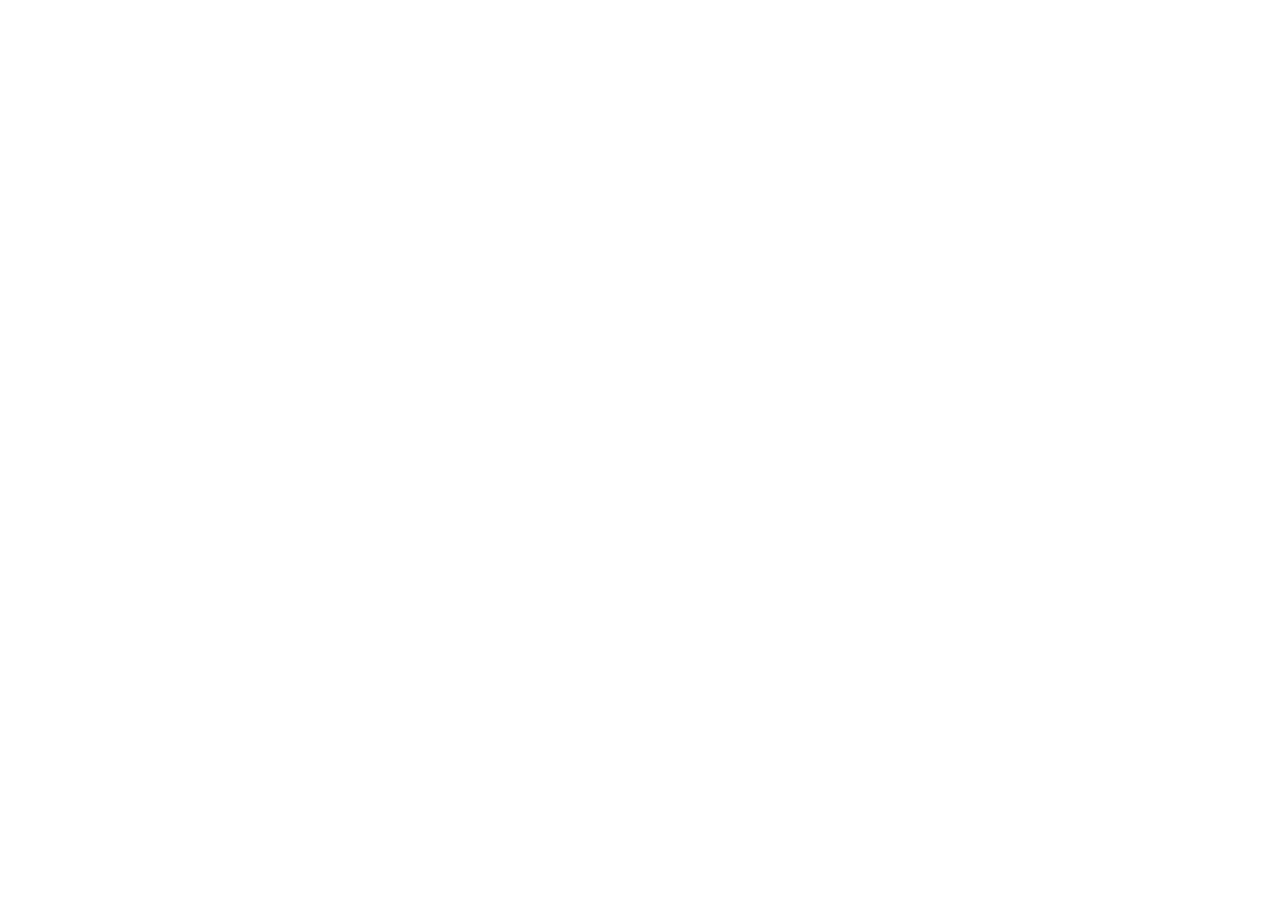
==== index.html @ dcb8f015 "Add files via upload" ====
<!DOCTYPE html>
<html lang="en">
<head>
    <meta charset="UTF-8">
    <meta name="viewport" content="width=device-width, initial-scale=1.0">
    <meta http-equiv="refresh" content="0; url=https://daniil-sas.github.io/todo-list/markup/index.html">
    <title>Document</title>
</head>
</html>
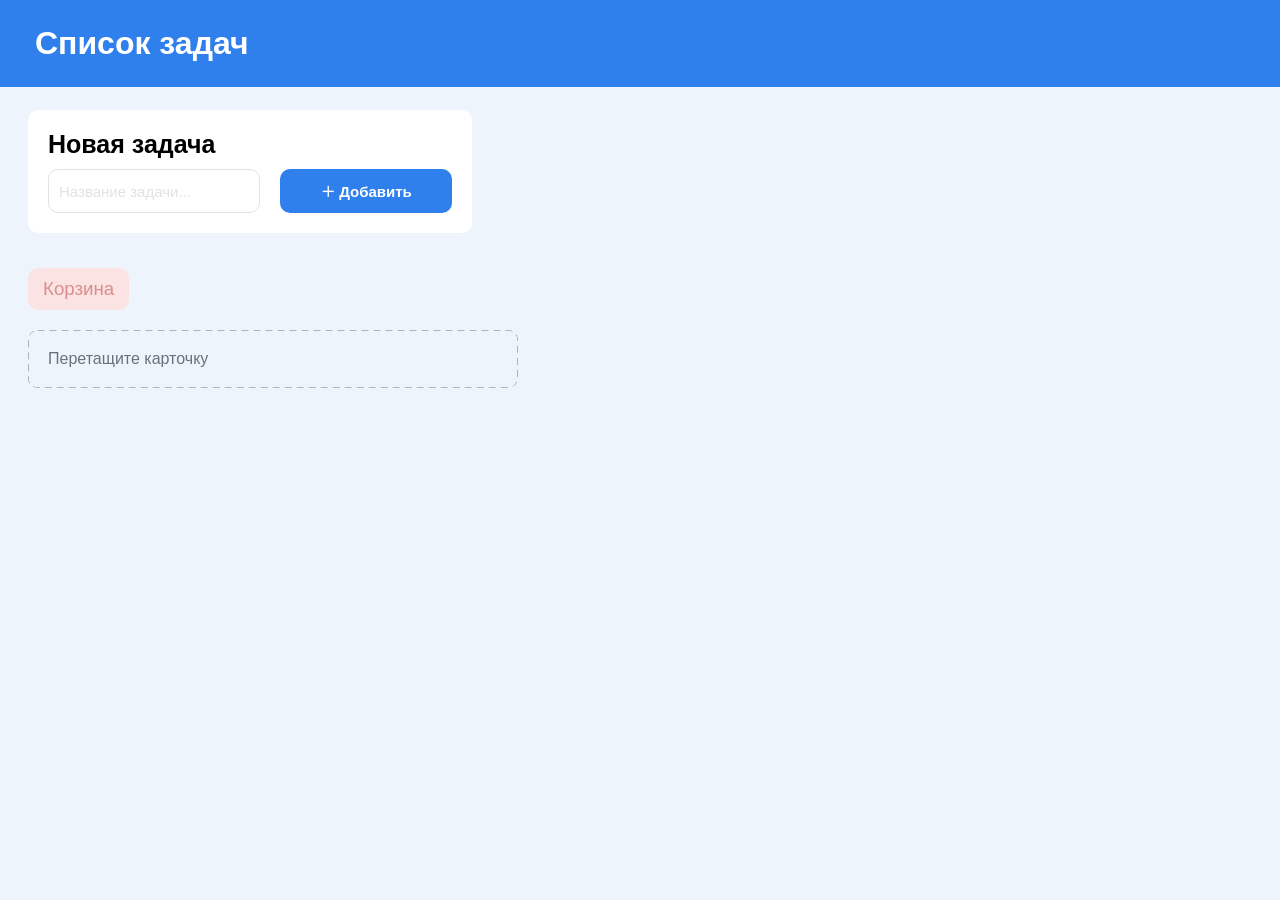
==== commit c4e6a1a4: "Update index.html" ====
--- a/index.html
+++ b/index.html
@@ -1,9 +1,15 @@
 <!DOCTYPE html>
-<html lang="en">
+<html lang="ru">
 <head>
     <meta charset="UTF-8">
     <meta name="viewport" content="width=device-width, initial-scale=1.0">
-    <meta http-equiv="refresh" content="0; url=https://daniil-sas.github.io/todo-list/markup/index.html">
-    <title>Document</title>
+    <link href="../css/style.css" type="text/css" rel="stylesheet">
+    <title>Document Хаиров Тимур Азатович}</title>
 </head>
-</html>+<body class="page-body">
+<main class="main-content">
+    <section class="add-new-task-component"></section>
+</main>
+<script src="../src/main.js" type="module"></script>
+</body>
+</html>
--- a/css/style.css
+++ b/css/style.css
@@ -0,0 +1,174 @@
+:root {
+    --default-corner-radius: 10px;
+    --default-font-size: 15px;
+}
+
+*{
+    margin: 0;
+    padding: 0;
+    text-decoration: none;
+    font-family: 'Segoe UI', Tahoma, Geneva, Verdana, sans-serif;
+}
+
+body {
+    background-color: #eef4fb;
+}
+
+main {
+    padding: 23px 28px;
+}
+
+header {
+    background-color: #2f80ed;
+}
+
+header h1 {
+    color: white;
+    padding: 25px 35px;
+}
+
+.add-new-task {
+    border-radius: var(--default-corner-radius);
+    background: white;
+    padding: 20px;
+    width: fit-content;
+}
+
+.add-new-task h1 {
+    font-size: 25px;
+    margin-bottom: 10px;
+}
+
+.add-new-task .bottom-group {
+    display: flex;
+    gap: 20px;
+}
+
+.add-new-task input[type=text] {
+    border-radius: var(--default-corner-radius);
+    outline: none;
+    padding: 10px;
+    font-size: var(--default-font-size);
+    color: black;
+    background-color: white;
+    border: 1px solid #e4e1e1;
+}
+
+.add-new-task input[type=text]::placeholder {
+    font-size: var(--default-font-size);
+    color: #e4e1e1;
+}
+
+.add-new-task button {
+    background-color: #2f80ed;
+    color: white;
+    border-radius: var(--default-corner-radius);
+    padding: 13px 40px;
+    font-size: var(--default-font-size);
+    font-weight: bold;
+    cursor: pointer;
+    border: 0;
+}
+
+.add-new-task button:hover {
+    background-color: #0056b3;
+}
+ 
+.desk-tasks {
+    margin-top: 35px;
+    display: flex;
+    align-items: flex-start;
+    flex-wrap: nowrap;
+    column-gap: 50px;
+}
+
+.display-tasks {
+    width: 40%;
+}
+
+.display-tasks h3 {
+    padding: 10px 15px;
+    border-radius: var(--default-corner-radius);
+    background-color: #e3e3e3;
+    color: #68727b;
+    margin-bottom: 20px;
+    font-weight: 500;
+    width: fit-content;
+}
+ 
+.display-tasks li {
+    list-style-type: none;
+    font-weight: 500;
+    font-size: var(--default-font-size);
+    padding: 20px;
+    color: #000;
+    background-color: white;
+    border-left: 6px solid #e3e3e3;
+    border-radius: var(--default-corner-radius);
+    margin: 10px 0;
+    word-break: break-word;
+}
+
+.stub {
+    background-image: url("data:image/svg+xml,%3csvg width='100%25' height='100%25' xmlns='http://www.w3.org/2000/svg'%3e%3crect width='100%25' height='100%25' fill='none' rx='10' ry='10' stroke='%2368727bFF' stroke-width='1' stroke-dasharray='6' stroke-dashoffset='0' stroke-linecap='square'/%3e%3c/svg%3e");
+    border-radius: 10px;
+    color: #68727b;
+    font-weight: 500;
+    padding: 20px;
+}
+
+.clear-button {
+    background-color: #c9666c;
+    color: white;
+    padding: 15px 0;
+    border: 0px;
+    border-radius: var(--default-corner-radius);
+    width: 100%;
+    font-weight: bold;
+    cursor: pointer;
+    font-size: var(--default-font-size);
+}
+
+.clear-button:hover {
+    background-color: #b3464d;
+}
+
+.backlog h3 {
+    background-color: #e3e3e3;
+    color: #8e9092;
+}
+
+.backlog li {
+    border-left: 5px solid #e3e3e3;
+}
+
+.processing h3 {
+    background-color: #d6e7ff;
+    color: #5c9bf2;
+}
+
+.processing li {
+    border-left: 5px solid #d6e7ff;
+}
+
+.done h3 {
+    background-color: #d7f9e0;
+    color: #8acea0;
+}
+
+.done li {
+    border-left: 5px solid #d7f9e0;
+}
+
+.basket h3 {
+    background-color: #fbe3e3;
+    color: #da8e8b;
+}
+
+.basket li {
+    border-left: 5px solid #fbe3e3;
+}
+
+.board-no-task {
+    font-size: 30px;
+}
